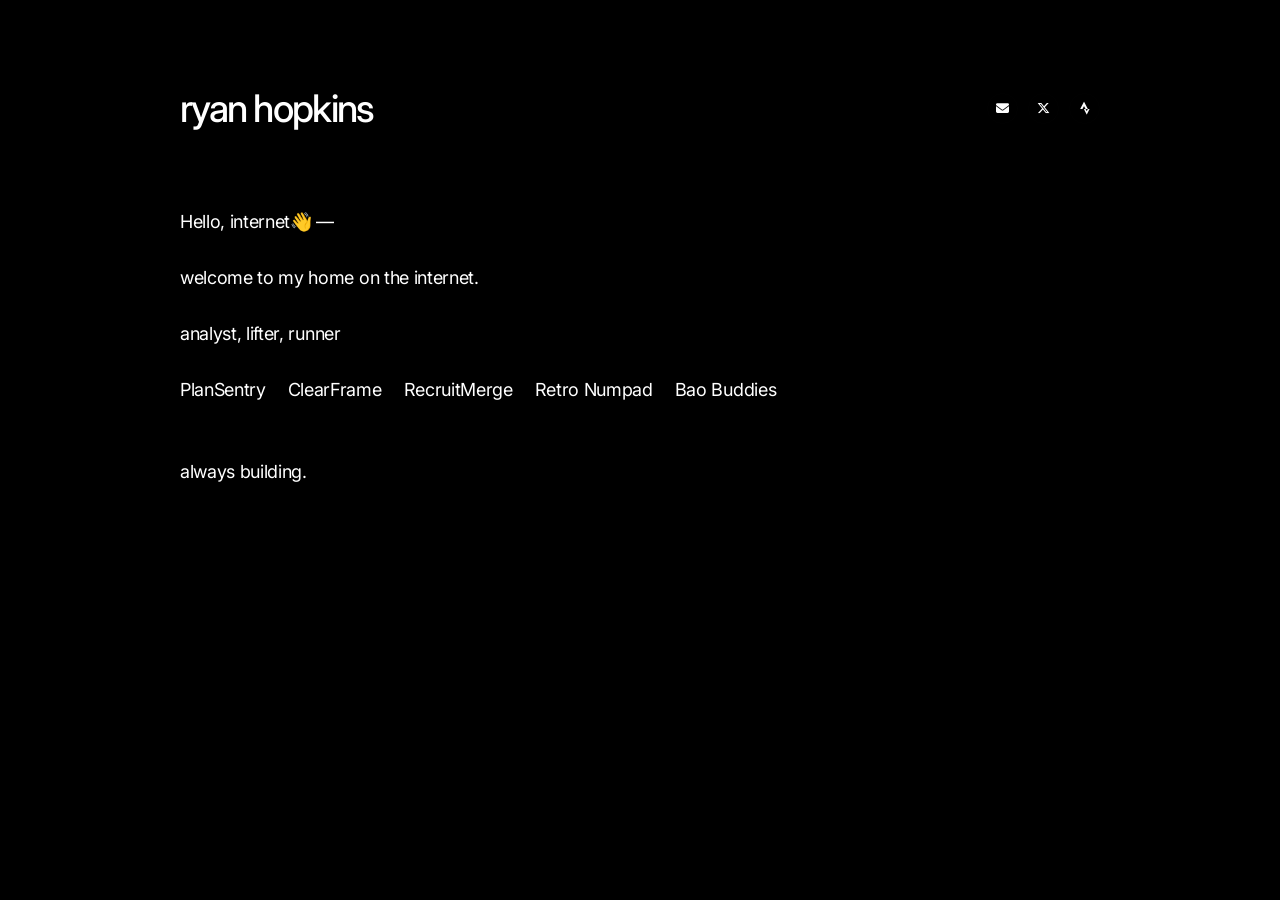
==== index.html @ a3dbaf63 "Link ClearFrame to Vercel app" ====
<!doctype html>
<html lang="en">
<head>
  <meta charset="utf-8" />
  <meta name="viewport" content="width=device-width, initial-scale=1" />
  <meta name="description" content="Minimal personal homepage template" />
  <title>Your Name</title>
  <link rel="preconnect" href="https://fonts.googleapis.com">
  <link rel="preconnect" href="https://fonts.gstatic.com" crossorigin>
  <link href="https://fonts.googleapis.com/css2?family=Inter:wght@400;500;600&display=swap" rel="stylesheet">
  <link rel="stylesheet" href="https://cdnjs.cloudflare.com/ajax/libs/font-awesome/6.7.2/css/all.min.css">
  <link rel="stylesheet" href="styles.css" />
</head>
<body>
  <main class="page-shell">
    <section class="profile" aria-labelledby="name">
  
      <header class="identity-row">
        <h1 id="name">ryan hopkins</h1>
        <nav class="socials" aria-label="Social links">
          <a href="mailto:ryan@ryanmhopkins.com" aria-label="Email" title="Email">
            <i class="fa-solid fa-envelope" aria-hidden="true"></i>
          </a>
          <a href="https://x.com/rmhopkins" target="_blank" rel="noopener noreferrer" aria-label="X" title="X">
            <i class="fa-brands fa-x-twitter" aria-hidden="true"></i>
          </a>
          <a href="https://www.strava.com/athletes/50190861" target="_blank" rel="noopener noreferrer" aria-label="Strava" title="Strava">
            <i class="fa-brands fa-strava" aria-hidden="true"></i>
          </a>
        </nav>
      </header>

      <div class="copy">
        <p class="hello">Hello, internet👋 —</p>

        <p>welcome to my home on the internet.</p>

        <p>analyst, lifter, runner</p>

        <div class="project-links" aria-label="Projects">
          <a href="https://plansentry.com" target="_blank" rel="noopener noreferrer">PlanSentry</a>
          <a href="https://clear-frame-app.vercel.app" target="_blank" rel="noopener noreferrer">ClearFrame</a>
          <a href="https://recruitmerge.vercel.app" target="_blank" rel="noopener noreferrer">RecruitMerge</a>
          <a href="https://apps.apple.com/us/app/retro-numpad/id6804313021" target="_blank" rel="noopener noreferrer">Retro Numpad</a>
          <a href="https://apps.apple.com/us/app/bao-buddies/id6798769894" target="_blank" rel="noopener noreferrer">Bao Buddies</a>
        </div>

        <p class="signoff">always building.</p>
      </div>
    </section>
  </main>
</body>
</html>
---- styles.css ----
:root {
  --bg: #000000;
  --text: #ffffff;
  --muted: #787878;
  --line: rgba(20, 20, 20, 0.12);
  --placeholder: #dedbd5;
  --link-hover: #3b82f6;
}

* { box-sizing: border-box; }

html { -webkit-text-size-adjust: 100%; }

body {
  margin: 0;
  min-height: 100vh;
  background: var(--bg);
  color: var(--text);
  font-family: Inter, ui-sans-serif, -apple-system, BlinkMacSystemFont, "Segoe UI", sans-serif;
  font-size: 18px;
  line-height: 1.56;
  letter-spacing: -0.018em;
}

a { color: inherit; }

.page-shell {
  width: min(100% - 48px, 920px);
  margin: 0 auto;
  padding: 64px 0 96px;
}

.profile { width: 100%; }

.portrait-placeholder {
  width: 100%;
  aspect-ratio: 16 / 9;
  min-height: 330px;
  max-height: 520px;
  display: flex;
  flex-direction: column;
  justify-content: center;
  align-items: center;
  gap: 6px;
  overflow: hidden;
  background:
    linear-gradient(135deg, transparent 49.6%, rgba(20,20,20,.12) 49.8%, rgba(20,20,20,.12) 50.2%, transparent 50.4%),
    linear-gradient(45deg, transparent 49.6%, rgba(20,20,20,.12) 49.8%, rgba(20,20,20,.12) 50.2%, transparent 50.4%),
    var(--placeholder);
  border-radius: 2px;
  color: rgba(20,20,20,.5);
  user-select: none;
}

.portrait-placeholder span {
  font-size: 13px;
  font-weight: 600;
  letter-spacing: .16em;
}

.portrait-placeholder small {
  font-size: 12px;
  letter-spacing: .02em;
}

.identity-row {
  display: flex;
  justify-content: space-between;
  align-items: center;
  gap: 24px;
  margin-top: 24px;
}

h1 {
  margin: 0;
  font-size: clamp(29px, 3vw, 38px);
  line-height: 1.1;
  font-weight: 500;
  letter-spacing: -0.045em;
}

.socials {
  display: flex;
  align-items: center;
  gap: 10px;
}

.socials a {
  width: 31px;
  height: 31px;
  display: inline-flex;
  align-items: center;
  justify-content: center;
  border: 1px solid var(--line);
  border-radius: 50%;
  text-decoration: none;
  font-size: 13px;
  font-weight: 600;
  line-height: 1;
  transition: transform .15s ease, background .15s ease;
}

.socials a:hover {
  transform: translateY(-1px);
  background: rgba(20,20,20,.05);
}

.copy {
  width: min(100%, 710px);
  margin-top: 78px;
}

.copy p {
  margin: 0 0 28px;
}

.copy .hello {
  margin-bottom: 28px;
}

.project-links {
  display: flex;
  flex-wrap: wrap;
  gap: 10px 22px;
  margin-top: 2px;
}

.project-links a {
  text-decoration: none;
  transition: color .18s ease;
}

.project-links a:hover,
.project-links a:focus-visible {
  color: var(--link-hover);
}

.copy .signoff {
  margin-top: 54px;
  margin-bottom: 0;
}

@media (max-width: 700px) {
  body {
    font-size: 17px;
    line-height: 1.55;
  }

  .page-shell {
    width: min(100% - 32px, 920px);
    padding-top: 24px;
    padding-bottom: 64px;
  }

  .portrait-placeholder {
    aspect-ratio: 4 / 5;
    min-height: 0;
    max-height: none;
  }

  .identity-row {
    align-items: flex-start;
    margin-top: 18px;
  }

  h1 {
    font-size: 28px;
  }

  .copy {
    margin-top: 58px;
  }

  .copy p {
    margin-bottom: 24px;
  }
}

@media (max-width: 430px) {
  .identity-row {
    gap: 12px;
  }

  .socials {
    gap: 7px;
  }

  .socials a {
    width: 29px;
    height: 29px;
  }
}
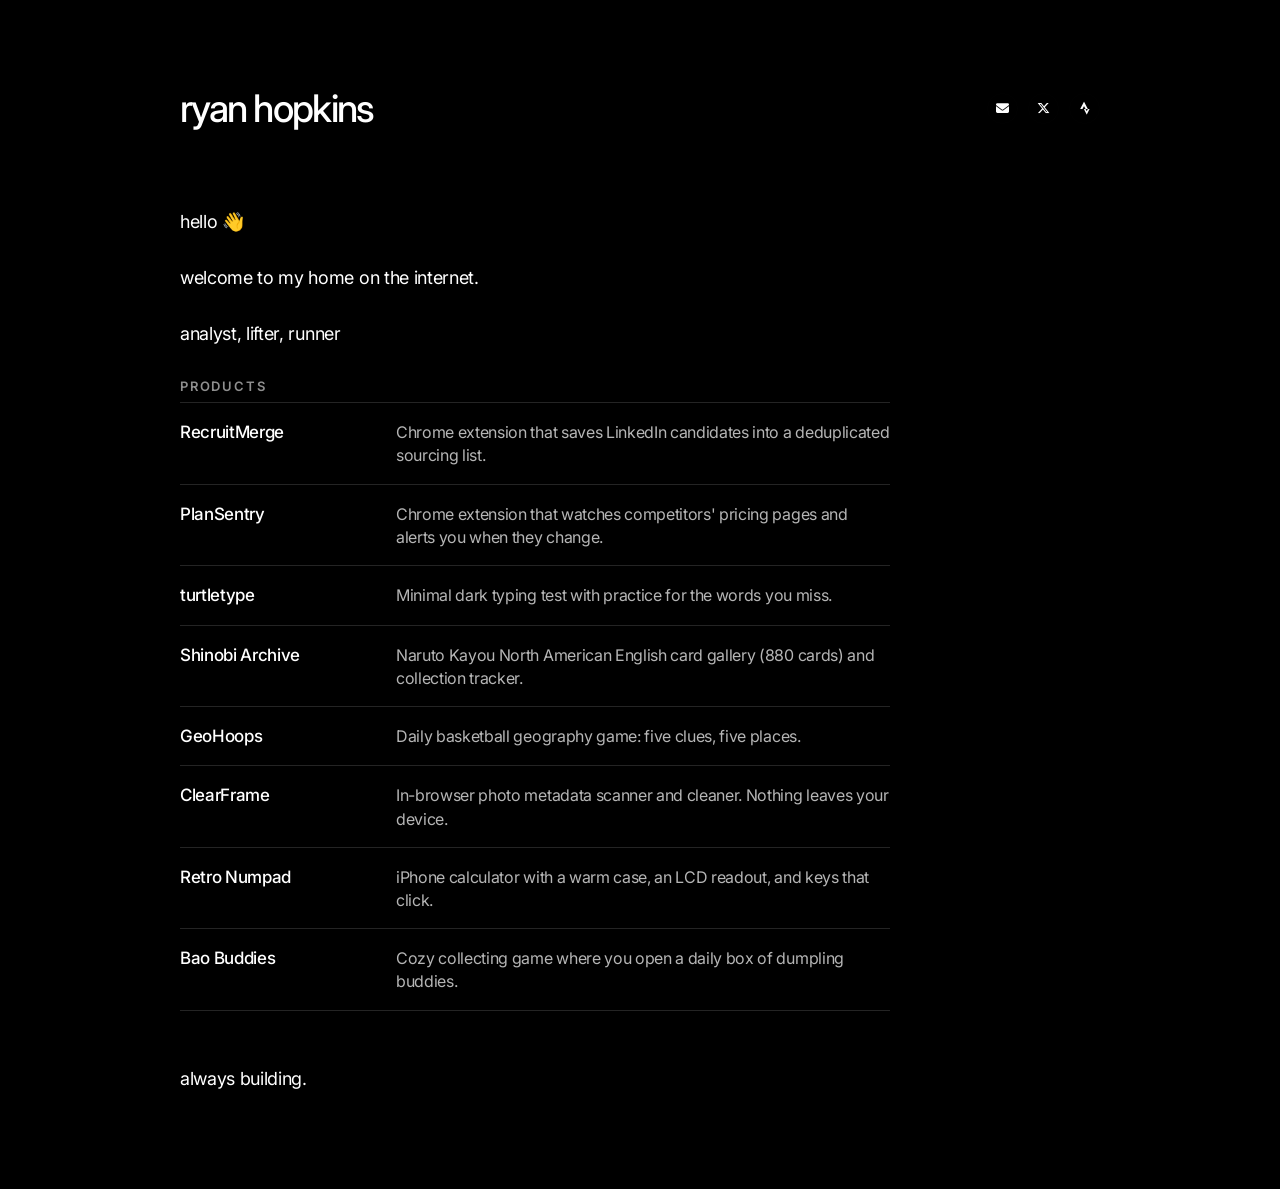
==== commit c392c551: "Add a products list and replace the homepage placeholder Show each published product with a one-line" ====
--- a/index.html
+++ b/index.html
@@ -3,8 +3,8 @@
 <head>
   <meta charset="utf-8" />
   <meta name="viewport" content="width=device-width, initial-scale=1" />
-  <meta name="description" content="Minimal personal homepage template" />
-  <title>Your Name</title>
+  <meta name="description" content="ryan hopkins — analyst, lifter, runner. Personal homepage and published projects." />
+  <title>ryan hopkins</title>
   <link rel="preconnect" href="https://fonts.googleapis.com">
   <link rel="preconnect" href="https://fonts.gstatic.com" crossorigin>
   <link href="https://fonts.googleapis.com/css2?family=Inter:wght@400;500;600&display=swap" rel="stylesheet">
@@ -31,19 +31,65 @@
       </header>
 
       <div class="copy">
-        <p class="hello">Hello, internet👋 —</p>
+        <p class="hello">hello 👋</p>
 
         <p>welcome to my home on the internet.</p>
 
         <p>analyst, lifter, runner</p>
 
-        <div class="project-links" aria-label="Projects">
-          <a href="https://plansentry.com" target="_blank" rel="noopener noreferrer">PlanSentry</a>
-          <a href="https://clear-frame-app.vercel.app" target="_blank" rel="noopener noreferrer">ClearFrame</a>
-          <a href="https://recruitmerge.vercel.app" target="_blank" rel="noopener noreferrer">RecruitMerge</a>
-          <a href="https://apps.apple.com/us/app/retro-numpad/id6804313021" target="_blank" rel="noopener noreferrer">Retro Numpad</a>
-          <a href="https://apps.apple.com/us/app/bao-buddies/id6798769894" target="_blank" rel="noopener noreferrer">Bao Buddies</a>
-        </div>
+        <section class="products" aria-labelledby="products-heading">
+          <h2 id="products-heading">products</h2>
+          <ul class="product-list">
+            <li>
+              <a href="https://recruitmerge.com" target="_blank" rel="noopener noreferrer">
+                <span class="product-name">RecruitMerge</span>
+                <span class="product-blurb">Chrome extension that saves LinkedIn candidates into a deduplicated sourcing list.</span>
+              </a>
+            </li>
+            <li>
+              <a href="https://plansentry.com" target="_blank" rel="noopener noreferrer">
+                <span class="product-name">PlanSentry</span>
+                <span class="product-blurb">Chrome extension that watches competitors' pricing pages and alerts you when they change.</span>
+              </a>
+            </li>
+            <li>
+              <a href="https://turtletype-henna.vercel.app" target="_blank" rel="noopener noreferrer">
+                <span class="product-name">turtletype</span>
+                <span class="product-blurb">Minimal dark typing test with practice for the words you miss.</span>
+              </a>
+            </li>
+            <li>
+              <a href="https://shinobi-archive.vercel.app" target="_blank" rel="noopener noreferrer">
+                <span class="product-name">Shinobi Archive</span>
+                <span class="product-blurb">Naruto Kayou North American English card gallery (880 cards) and collection tracker.</span>
+              </a>
+            </li>
+            <li>
+              <a href="https://geohoops.vercel.app" target="_blank" rel="noopener noreferrer">
+                <span class="product-name">GeoHoops</span>
+                <span class="product-blurb">Daily basketball geography game: five clues, five places.</span>
+              </a>
+            </li>
+            <li>
+              <a href="https://clear-frame-app.vercel.app" target="_blank" rel="noopener noreferrer">
+                <span class="product-name">ClearFrame</span>
+                <span class="product-blurb">In-browser photo metadata scanner and cleaner. Nothing leaves your device.</span>
+              </a>
+            </li>
+            <li>
+              <a href="https://apps.apple.com/us/app/retro-numpad/id6804313021" target="_blank" rel="noopener noreferrer">
+                <span class="product-name">Retro Numpad</span>
+                <span class="product-blurb">iPhone calculator with a warm case, an LCD readout, and keys that click.</span>
+              </a>
+            </li>
+            <li>
+              <a href="https://apps.apple.com/us/app/bao-buddies/id6798769894" target="_blank" rel="noopener noreferrer">
+                <span class="product-name">Bao Buddies</span>
+                <span class="product-blurb">Cozy collecting game where you open a daily box of dumpling buddies.</span>
+              </a>
+            </li>
+          </ul>
+        </section>
 
         <p class="signoff">always building.</p>
       </div>
--- a/styles.css
+++ b/styles.css
@@ -118,21 +118,61 @@
   margin-bottom: 28px;
 }
 
-.project-links {
-  display: flex;
-  flex-wrap: wrap;
-  gap: 10px 22px;
-  margin-top: 2px;
-}
-
-.project-links a {
+.products {
+  margin-top: 8px;
+}
+
+.products h2 {
+  margin: 0 0 6px;
+  font-size: 13px;
+  font-weight: 600;
+  letter-spacing: 0.14em;
+  text-transform: uppercase;
+  color: #8f8f8f;
+}
+
+.product-list {
+  list-style: none;
+  margin: 0;
+  padding: 0;
+}
+
+.product-list a {
+  display: grid;
+  grid-template-columns: minmax(9.5rem, 11.75rem) minmax(0, 1fr);
+  column-gap: 28px;
+  row-gap: 4px;
+  align-items: baseline;
+  padding: 16px 0;
+  border-top: 1px solid rgba(255, 255, 255, 0.14);
   text-decoration: none;
   transition: color .18s ease;
 }
 
-.project-links a:hover,
-.project-links a:focus-visible {
+.product-list li:last-child a {
+  border-bottom: 1px solid rgba(255, 255, 255, 0.14);
+}
+
+.product-name {
+  font-size: 17px;
+  font-weight: 500;
+  letter-spacing: -0.02em;
+}
+
+.product-blurb {
+  color: #b5b5b5;
+  font-size: 16px;
+  line-height: 1.45;
+}
+
+.product-list a:hover .product-name,
+.product-list a:focus-visible .product-name {
   color: var(--link-hover);
+}
+
+.product-list a:focus-visible {
+  outline: 2px solid var(--link-hover);
+  outline-offset: 3px;
 }
 
 .copy .signoff {
@@ -174,6 +214,20 @@
   .copy p {
     margin-bottom: 24px;
   }
+
+  .product-list a {
+    grid-template-columns: 1fr;
+    row-gap: 2px;
+    padding: 14px 0;
+  }
+
+  .product-name {
+    font-size: 17px;
+  }
+
+  .product-blurb {
+    font-size: 15px;
+  }
 }
 
 @media (max-width: 430px) {
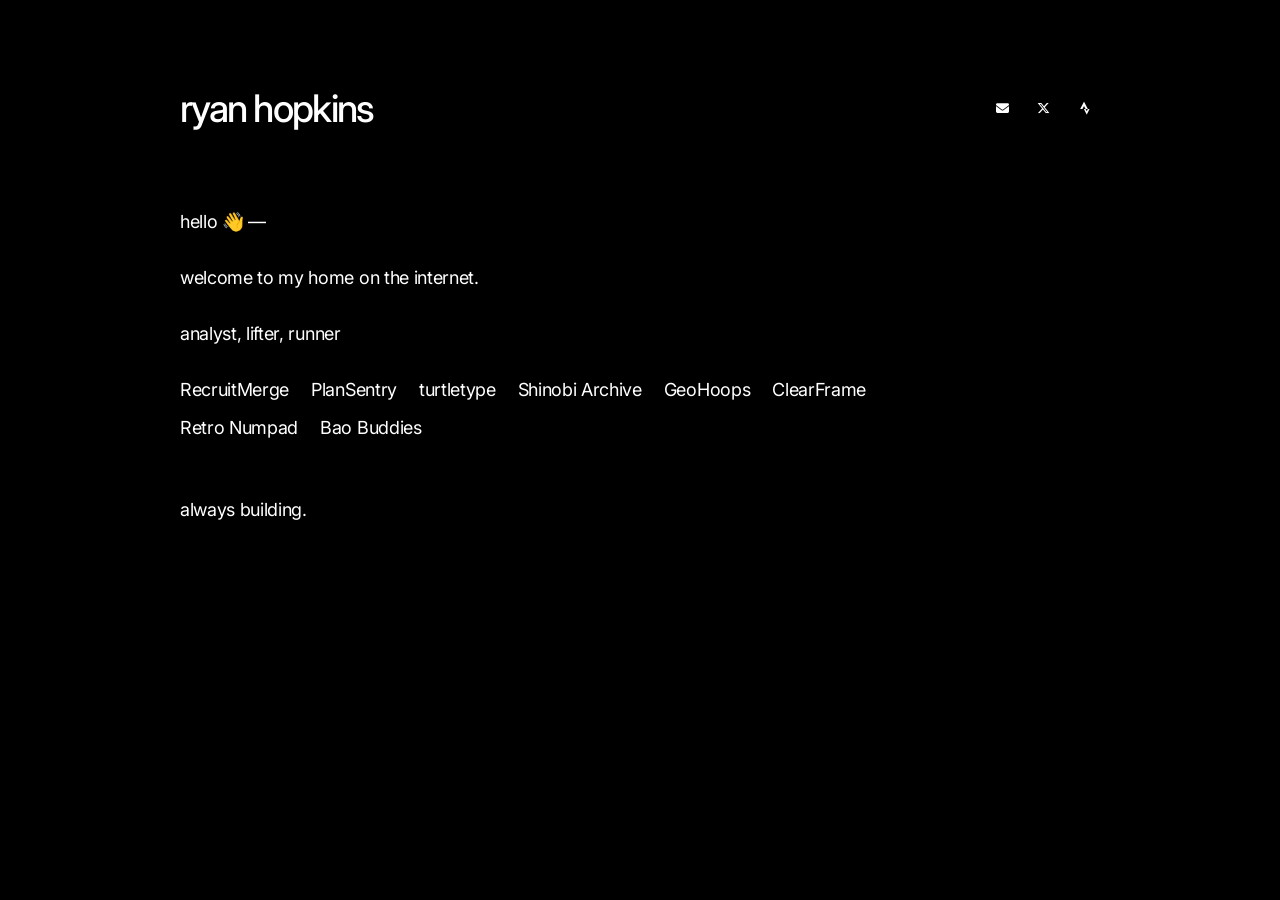
==== commit 9ae2a88a: "Show project names as a wrapping inline list Drop the product descriptions and restore the original " ====
--- a/index.html
+++ b/index.html
@@ -31,65 +31,22 @@
       </header>
 
       <div class="copy">
-        <p class="hello">hello 👋</p>
+        <p class="hello">hello 👋 —</p>
 
         <p>welcome to my home on the internet.</p>
 
         <p>analyst, lifter, runner</p>
 
-        <section class="products" aria-labelledby="products-heading">
-          <h2 id="products-heading">products</h2>
-          <ul class="product-list">
-            <li>
-              <a href="https://recruitmerge.com" target="_blank" rel="noopener noreferrer">
-                <span class="product-name">RecruitMerge</span>
-                <span class="product-blurb">Chrome extension that saves LinkedIn candidates into a deduplicated sourcing list.</span>
-              </a>
-            </li>
-            <li>
-              <a href="https://plansentry.com" target="_blank" rel="noopener noreferrer">
-                <span class="product-name">PlanSentry</span>
-                <span class="product-blurb">Chrome extension that watches competitors' pricing pages and alerts you when they change.</span>
-              </a>
-            </li>
-            <li>
-              <a href="https://turtletype-henna.vercel.app" target="_blank" rel="noopener noreferrer">
-                <span class="product-name">turtletype</span>
-                <span class="product-blurb">Minimal dark typing test with practice for the words you miss.</span>
-              </a>
-            </li>
-            <li>
-              <a href="https://shinobi-archive.vercel.app" target="_blank" rel="noopener noreferrer">
-                <span class="product-name">Shinobi Archive</span>
-                <span class="product-blurb">Naruto Kayou North American English card gallery (880 cards) and collection tracker.</span>
-              </a>
-            </li>
-            <li>
-              <a href="https://geohoops.vercel.app" target="_blank" rel="noopener noreferrer">
-                <span class="product-name">GeoHoops</span>
-                <span class="product-blurb">Daily basketball geography game: five clues, five places.</span>
-              </a>
-            </li>
-            <li>
-              <a href="https://clear-frame-app.vercel.app" target="_blank" rel="noopener noreferrer">
-                <span class="product-name">ClearFrame</span>
-                <span class="product-blurb">In-browser photo metadata scanner and cleaner. Nothing leaves your device.</span>
-              </a>
-            </li>
-            <li>
-              <a href="https://apps.apple.com/us/app/retro-numpad/id6804313021" target="_blank" rel="noopener noreferrer">
-                <span class="product-name">Retro Numpad</span>
-                <span class="product-blurb">iPhone calculator with a warm case, an LCD readout, and keys that click.</span>
-              </a>
-            </li>
-            <li>
-              <a href="https://apps.apple.com/us/app/bao-buddies/id6798769894" target="_blank" rel="noopener noreferrer">
-                <span class="product-name">Bao Buddies</span>
-                <span class="product-blurb">Cozy collecting game where you open a daily box of dumpling buddies.</span>
-              </a>
-            </li>
-          </ul>
-        </section>
+        <div class="project-links" aria-label="Projects">
+          <a href="https://recruitmerge.com" target="_blank" rel="noopener noreferrer">RecruitMerge</a>
+          <a href="https://plansentry.com" target="_blank" rel="noopener noreferrer">PlanSentry</a>
+          <a href="https://turtletype-henna.vercel.app" target="_blank" rel="noopener noreferrer">turtletype</a>
+          <a href="https://shinobi-archive.vercel.app" target="_blank" rel="noopener noreferrer">Shinobi Archive</a>
+          <a href="https://geohoops.vercel.app" target="_blank" rel="noopener noreferrer">GeoHoops</a>
+          <a href="https://clear-frame-app.vercel.app" target="_blank" rel="noopener noreferrer">ClearFrame</a>
+          <a href="https://apps.apple.com/us/app/retro-numpad/id6804313021" target="_blank" rel="noopener noreferrer">Retro Numpad</a>
+          <a href="https://apps.apple.com/us/app/bao-buddies/id6798769894" target="_blank" rel="noopener noreferrer">Bao Buddies</a>
+        </div>
 
         <p class="signoff">always building.</p>
       </div>
--- a/styles.css
+++ b/styles.css
@@ -118,61 +118,21 @@
   margin-bottom: 28px;
 }
 
-.products {
-  margin-top: 8px;
+.project-links {
+  display: flex;
+  flex-wrap: wrap;
+  gap: 10px 22px;
+  margin-top: 2px;
 }
 
-.products h2 {
-  margin: 0 0 6px;
-  font-size: 13px;
-  font-weight: 600;
-  letter-spacing: 0.14em;
-  text-transform: uppercase;
-  color: #8f8f8f;
-}
-
-.product-list {
-  list-style: none;
-  margin: 0;
-  padding: 0;
-}
-
-.product-list a {
-  display: grid;
-  grid-template-columns: minmax(9.5rem, 11.75rem) minmax(0, 1fr);
-  column-gap: 28px;
-  row-gap: 4px;
-  align-items: baseline;
-  padding: 16px 0;
-  border-top: 1px solid rgba(255, 255, 255, 0.14);
+.project-links a {
   text-decoration: none;
   transition: color .18s ease;
 }
 
-.product-list li:last-child a {
-  border-bottom: 1px solid rgba(255, 255, 255, 0.14);
-}
-
-.product-name {
-  font-size: 17px;
-  font-weight: 500;
-  letter-spacing: -0.02em;
-}
-
-.product-blurb {
-  color: #b5b5b5;
-  font-size: 16px;
-  line-height: 1.45;
-}
-
-.product-list a:hover .product-name,
-.product-list a:focus-visible .product-name {
+.project-links a:hover,
+.project-links a:focus-visible {
   color: var(--link-hover);
-}
-
-.product-list a:focus-visible {
-  outline: 2px solid var(--link-hover);
-  outline-offset: 3px;
 }
 
 .copy .signoff {
@@ -214,20 +174,6 @@
   .copy p {
     margin-bottom: 24px;
   }
-
-  .product-list a {
-    grid-template-columns: 1fr;
-    row-gap: 2px;
-    padding: 14px 0;
-  }
-
-  .product-name {
-    font-size: 17px;
-  }
-
-  .product-blurb {
-    font-size: 15px;
-  }
 }
 
 @media (max-width: 430px) {
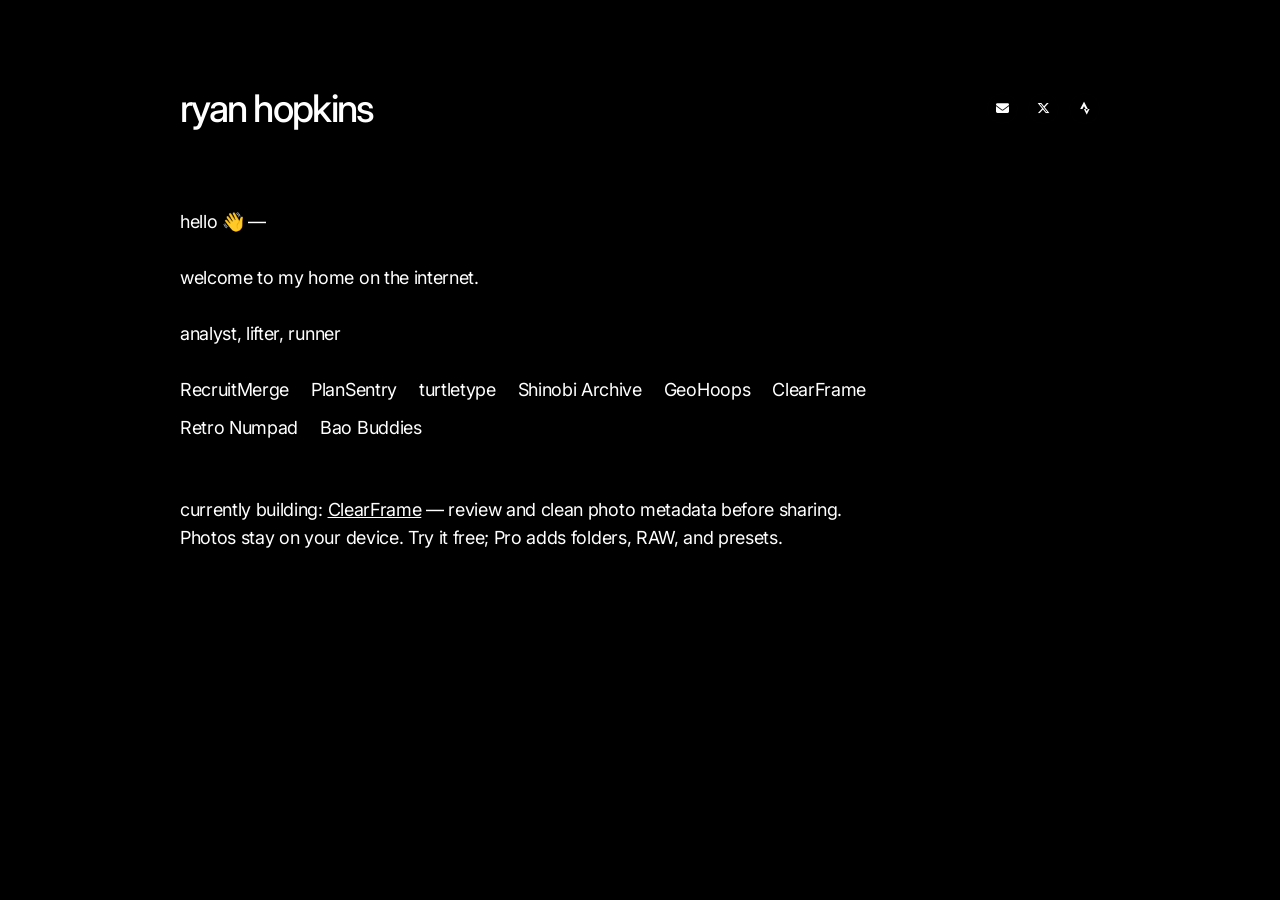
==== commit eb50fc77: "Feature ClearFrame photo workflow and current production URL" ====
--- a/index.html
+++ b/index.html
@@ -43,12 +43,12 @@
           <a href="https://turtletype-henna.vercel.app" target="_blank" rel="noopener noreferrer">turtletype</a>
           <a href="https://shinobi-archive.vercel.app" target="_blank" rel="noopener noreferrer">Shinobi Archive</a>
           <a href="https://geohoops.vercel.app" target="_blank" rel="noopener noreferrer">GeoHoops</a>
-          <a href="https://clear-frame-app.vercel.app" target="_blank" rel="noopener noreferrer">ClearFrame</a>
+          <a href="https://getclearframe.app/?utm_source=ryan_portfolio&amp;utm_medium=website&amp;utm_campaign=photographers" target="_blank" rel="noopener noreferrer">ClearFrame</a>
           <a href="https://apps.apple.com/us/app/retro-numpad/id6804313021" target="_blank" rel="noopener noreferrer">Retro Numpad</a>
           <a href="https://apps.apple.com/us/app/bao-buddies/id6798769894" target="_blank" rel="noopener noreferrer">Bao Buddies</a>
         </div>
 
-        <p class="signoff">always building.</p>
+        <p class="signoff">currently building: <a href="https://getclearframe.app/batch-remove-photo-metadata?utm_source=ryan_portfolio&amp;utm_medium=website&amp;utm_campaign=photographers">ClearFrame</a> — review and clean photo metadata before sharing. Photos stay on your device. Try it free; Pro adds folders, RAW, and presets.</p>
       </div>
     </section>
   </main>
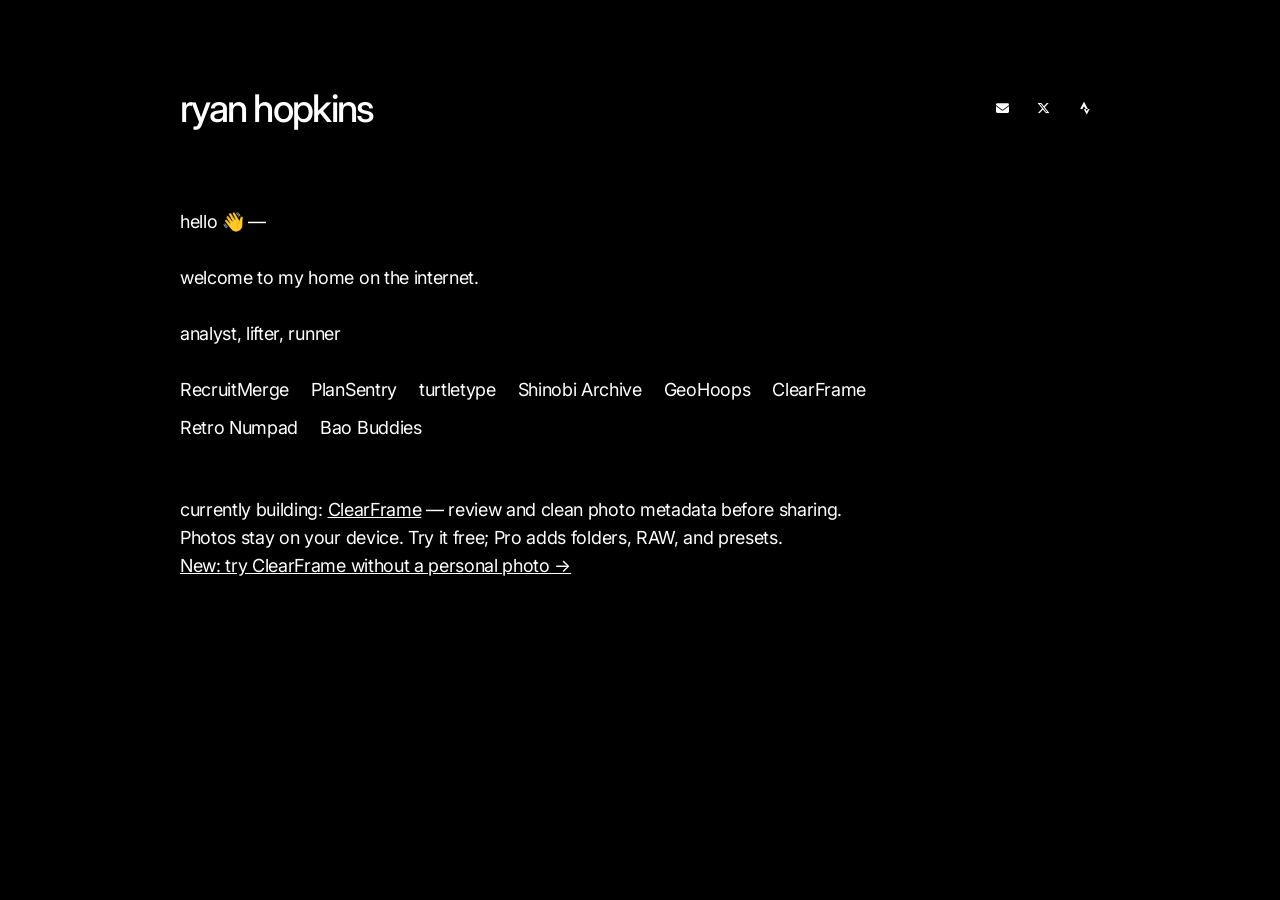
==== commit 289d889c: "Publish a maker walkthrough of ClearFrame's fictional sample" ====
--- a/index.html
+++ b/index.html
@@ -49,6 +49,7 @@
         </div>
 
         <p class="signoff">currently building: <a href="https://getclearframe.app/batch-remove-photo-metadata?utm_source=ryan_portfolio&amp;utm_medium=website&amp;utm_campaign=photographers">ClearFrame</a> — review and clean photo metadata before sharing. Photos stay on your device. Try it free; Pro adds folders, RAW, and presets.</p>
+        <p><a href="/clearframe-walkthrough.html">New: try ClearFrame without a personal photo →</a></p>
       </div>
     </section>
   </main>
--- a/styles.css
+++ b/styles.css
@@ -190,3 +190,15 @@
     height: 29px;
   }
 }
+
+.article-shell { max-width: 760px; }
+.article-shell nav { margin-bottom: 56px; }
+.article-shell h1 { font-size: clamp(32px, 6vw, 52px); line-height: 1.12; }
+.article-shell h2 { font-size: 24px; font-weight: 500; line-height: 1.25; margin-top: 42px; }
+.article-shell p, .article-shell li { line-height: 1.7; color: #c7c7c7; }
+.article-shell li { margin-bottom: 16px; }
+.article-shell a { text-underline-offset: 4px; }
+.article-shell .article-meta { color: #999; font-size: 14px; }
+.article-shell .article-lede { font-size: 22px; color: #fff; }
+.article-cta { margin-top: 40px; }
+.article-shell a:focus-visible { outline: 2px solid #6b9fff; outline-offset: 4px; }
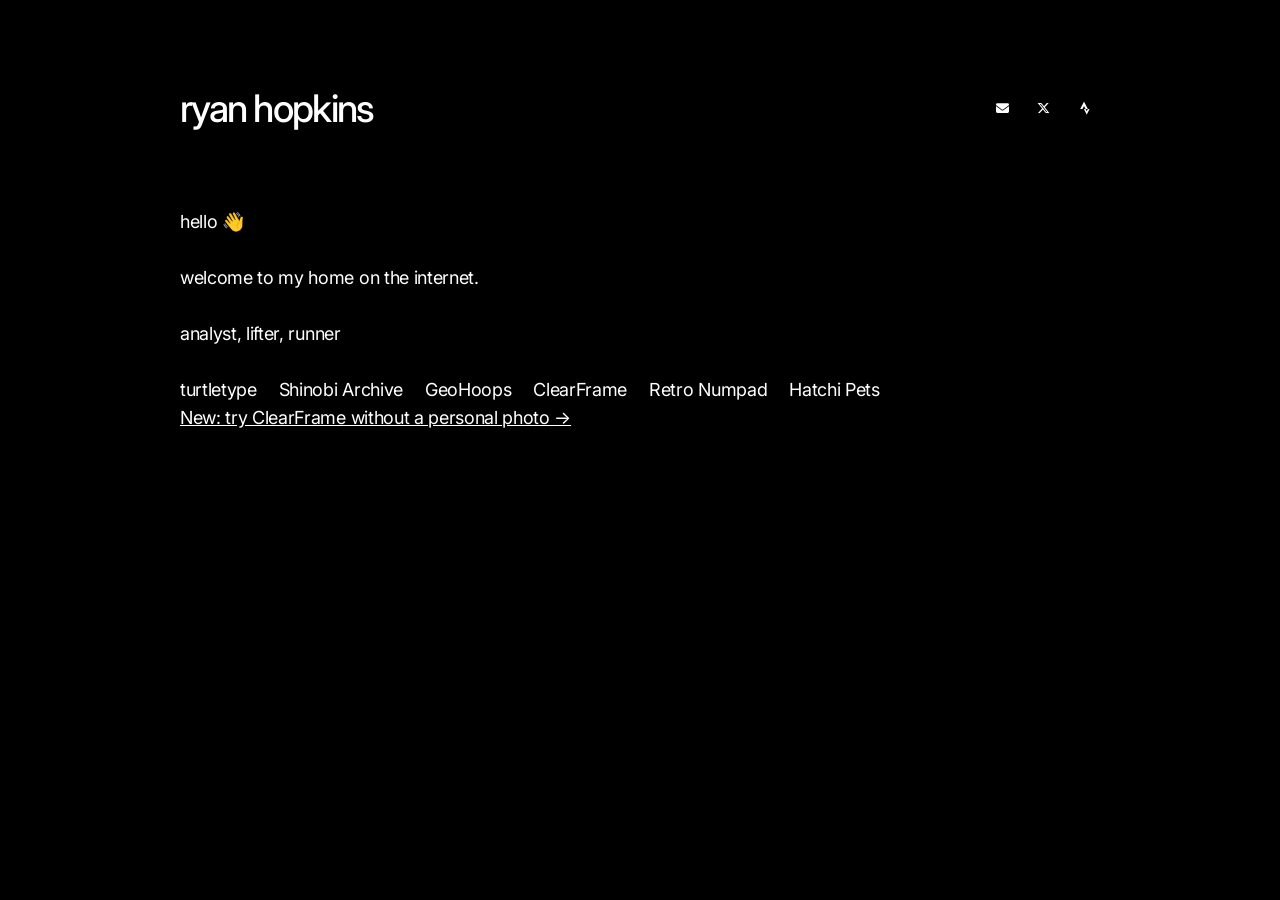
==== commit a226e5e4: "Update homepage project links and copy" ====
--- a/index.html
+++ b/index.html
@@ -5,6 +5,7 @@
   <meta name="viewport" content="width=device-width, initial-scale=1" />
   <meta name="description" content="ryan hopkins — analyst, lifter, runner. Personal homepage and published projects." />
   <title>ryan hopkins</title>
+  <link rel="canonical" href="https://ryanmhopkins.com/" />
   <link rel="preconnect" href="https://fonts.googleapis.com">
   <link rel="preconnect" href="https://fonts.gstatic.com" crossorigin>
   <link href="https://fonts.googleapis.com/css2?family=Inter:wght@400;500;600&display=swap" rel="stylesheet">
@@ -31,24 +32,21 @@
       </header>
 
       <div class="copy">
-        <p class="hello">hello 👋 —</p>
+        <p class="hello">hello 👋</p>
 
         <p>welcome to my home on the internet.</p>
 
         <p>analyst, lifter, runner</p>
 
         <div class="project-links" aria-label="Projects">
-          <a href="https://recruitmerge.com" target="_blank" rel="noopener noreferrer">RecruitMerge</a>
-          <a href="https://plansentry.com" target="_blank" rel="noopener noreferrer">PlanSentry</a>
           <a href="https://turtletype-henna.vercel.app" target="_blank" rel="noopener noreferrer">turtletype</a>
           <a href="https://shinobi-archive.vercel.app" target="_blank" rel="noopener noreferrer">Shinobi Archive</a>
           <a href="https://geohoops.vercel.app" target="_blank" rel="noopener noreferrer">GeoHoops</a>
           <a href="https://getclearframe.app/?utm_source=ryan_portfolio&amp;utm_medium=website&amp;utm_campaign=photographers" target="_blank" rel="noopener noreferrer">ClearFrame</a>
           <a href="https://apps.apple.com/us/app/retro-numpad/id6804313021" target="_blank" rel="noopener noreferrer">Retro Numpad</a>
-          <a href="https://apps.apple.com/us/app/bao-buddies/id6798769894" target="_blank" rel="noopener noreferrer">Bao Buddies</a>
+          <a href="https://apps.apple.com/us/app/bao-buddies/id6798769894" target="_blank" rel="noopener noreferrer">Hatchi Pets</a>
         </div>
 
-        <p class="signoff">currently building: <a href="https://getclearframe.app/batch-remove-photo-metadata?utm_source=ryan_portfolio&amp;utm_medium=website&amp;utm_campaign=photographers">ClearFrame</a> — review and clean photo metadata before sharing. Photos stay on your device. Try it free; Pro adds folders, RAW, and presets.</p>
         <p><a href="/clearframe-walkthrough.html">New: try ClearFrame without a personal photo →</a></p>
       </div>
     </section>
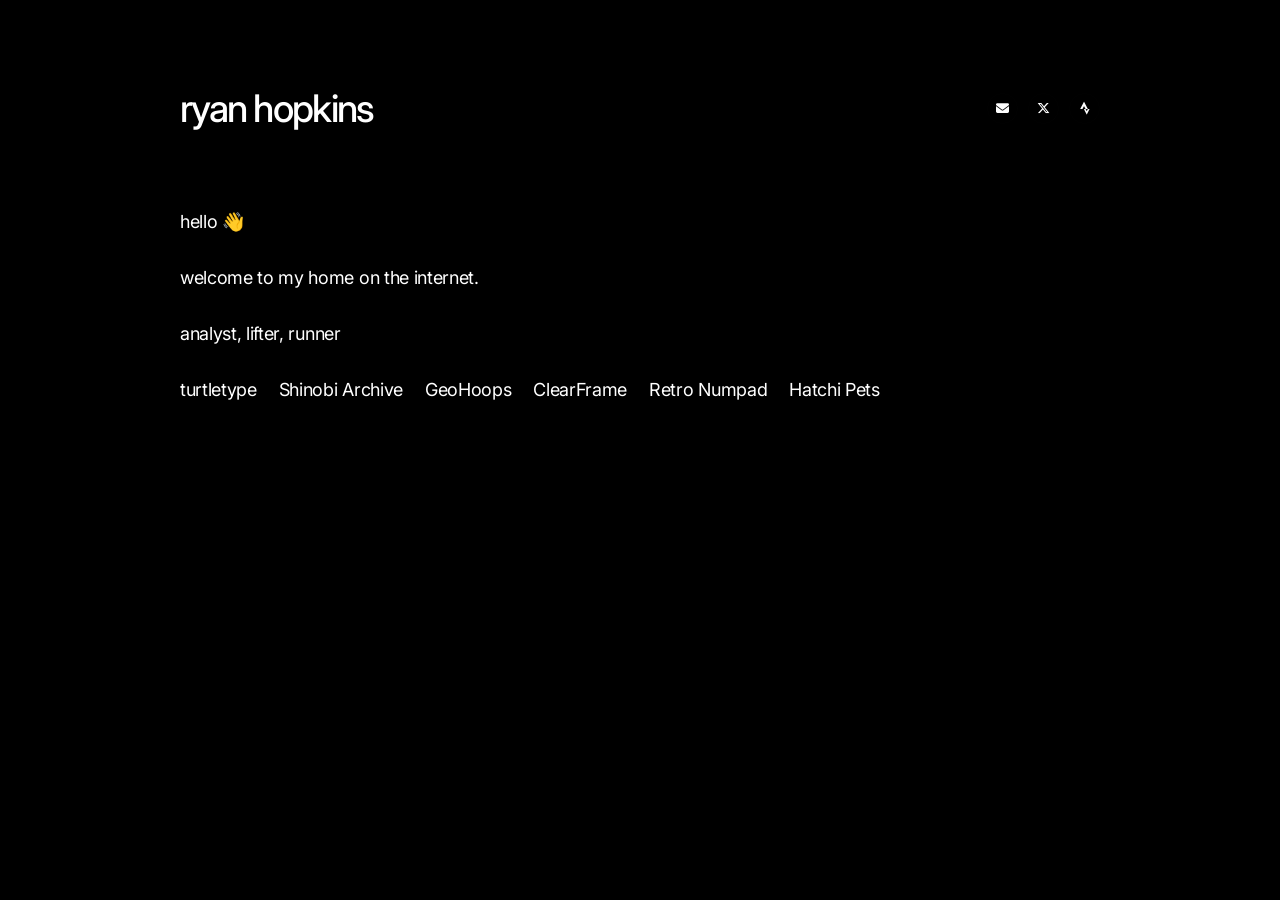
==== commit 7a4abb36: "Remove ClearFrame walkthrough promo link" ====
--- a/index.html
+++ b/index.html
@@ -47,7 +47,6 @@
           <a href="https://apps.apple.com/us/app/bao-buddies/id6798769894" target="_blank" rel="noopener noreferrer">Hatchi Pets</a>
         </div>
 
-        <p><a href="/clearframe-walkthrough.html">New: try ClearFrame without a personal photo →</a></p>
       </div>
     </section>
   </main>
